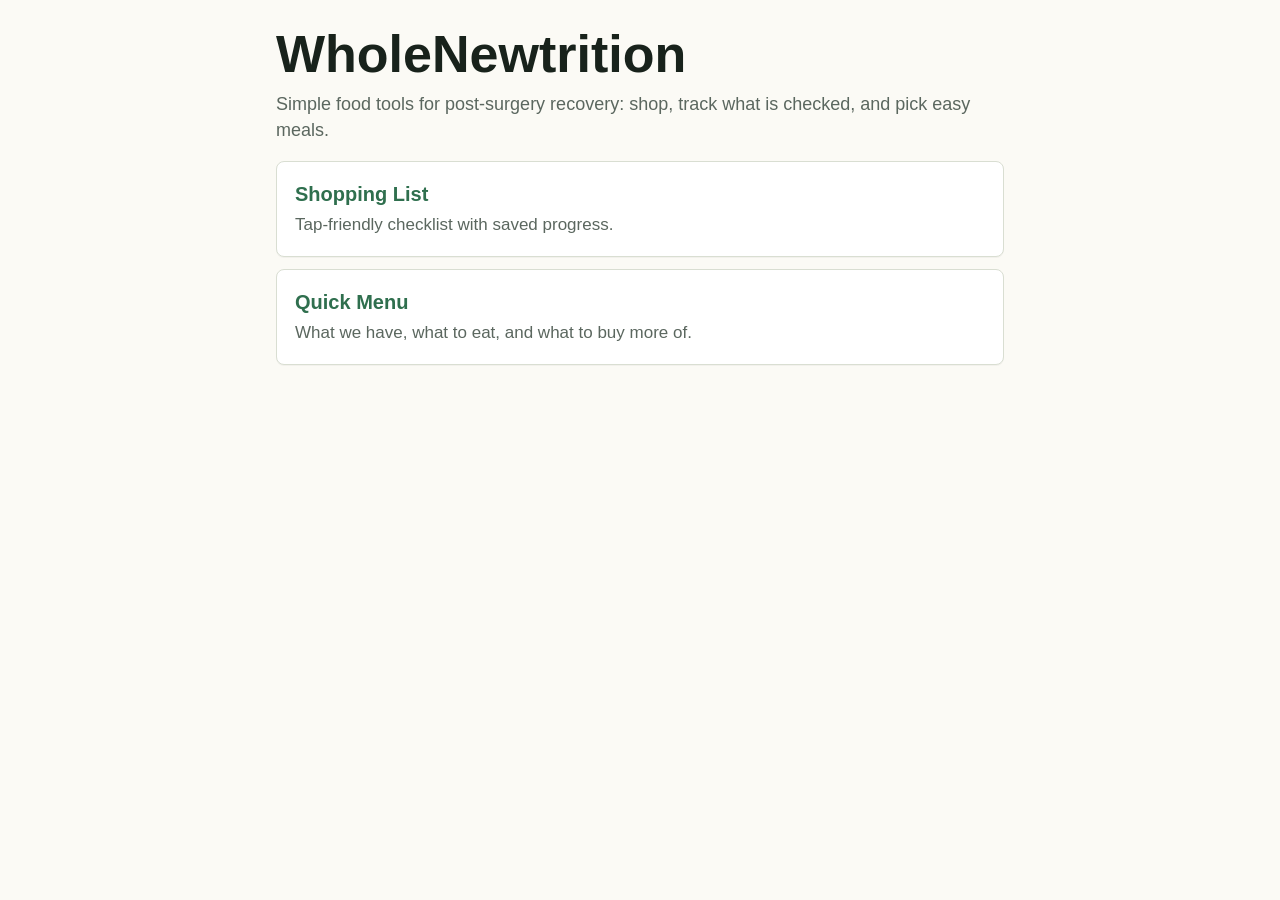
==== docs/index.html @ ab584352 "Add web menu page" ====
<!doctype html>
<html lang="en">
<head>
  <meta charset="utf-8">
  <meta name="viewport" content="width=device-width, initial-scale=1">
  <title>WholeNewtrition</title>
  <style>
    :root {
      color-scheme: light;
      --ink: #18221b;
      --muted: #5b675f;
      --paper: #fbfaf5;
      --card: #ffffff;
      --line: #d9ded2;
      --accent: #2f6f4e;
      --accent-soft: #e7f1ea;
    }

    * {
      box-sizing: border-box;
    }

    body {
      margin: 0;
      color: var(--ink);
      background: var(--paper);
      font: 17px/1.45 -apple-system, BlinkMacSystemFont, "Segoe UI", sans-serif;
    }

    main {
      width: min(760px, 100%);
      margin: 0 auto;
      padding: 28px 16px 48px;
    }

    h1 {
      margin: 0 0 10px;
      font-size: clamp(34px, 9vw, 52px);
      line-height: 1.02;
      letter-spacing: 0;
    }

    p {
      margin: 0 0 18px;
      color: var(--muted);
      font-size: 18px;
    }

    .links {
      display: grid;
      gap: 12px;
      margin-top: 18px;
    }

    a {
      display: block;
      padding: 18px;
      border: 1px solid var(--line);
      border-radius: 8px;
      color: var(--ink);
      background: var(--card);
      text-decoration: none;
      box-shadow: 0 1px 0 rgba(24, 34, 27, 0.04);
    }

    strong {
      display: block;
      margin-bottom: 4px;
      color: var(--accent);
      font-size: 20px;
    }

    span {
      color: var(--muted);
    }
  </style>
</head>
<body>
  <main>
    <h1>WholeNewtrition</h1>
    <p>Simple food tools for post-surgery recovery: shop, track what is checked, and pick easy meals.</p>
    <div class="links">
      <a href="./shopping-list/">
        <strong>Shopping List</strong>
        <span>Tap-friendly checklist with saved progress.</span>
      </a>
      <a href="./menu/">
        <strong>Quick Menu</strong>
        <span>What we have, what to eat, and what to buy more of.</span>
      </a>
    </div>
  </main>
</body>
</html>
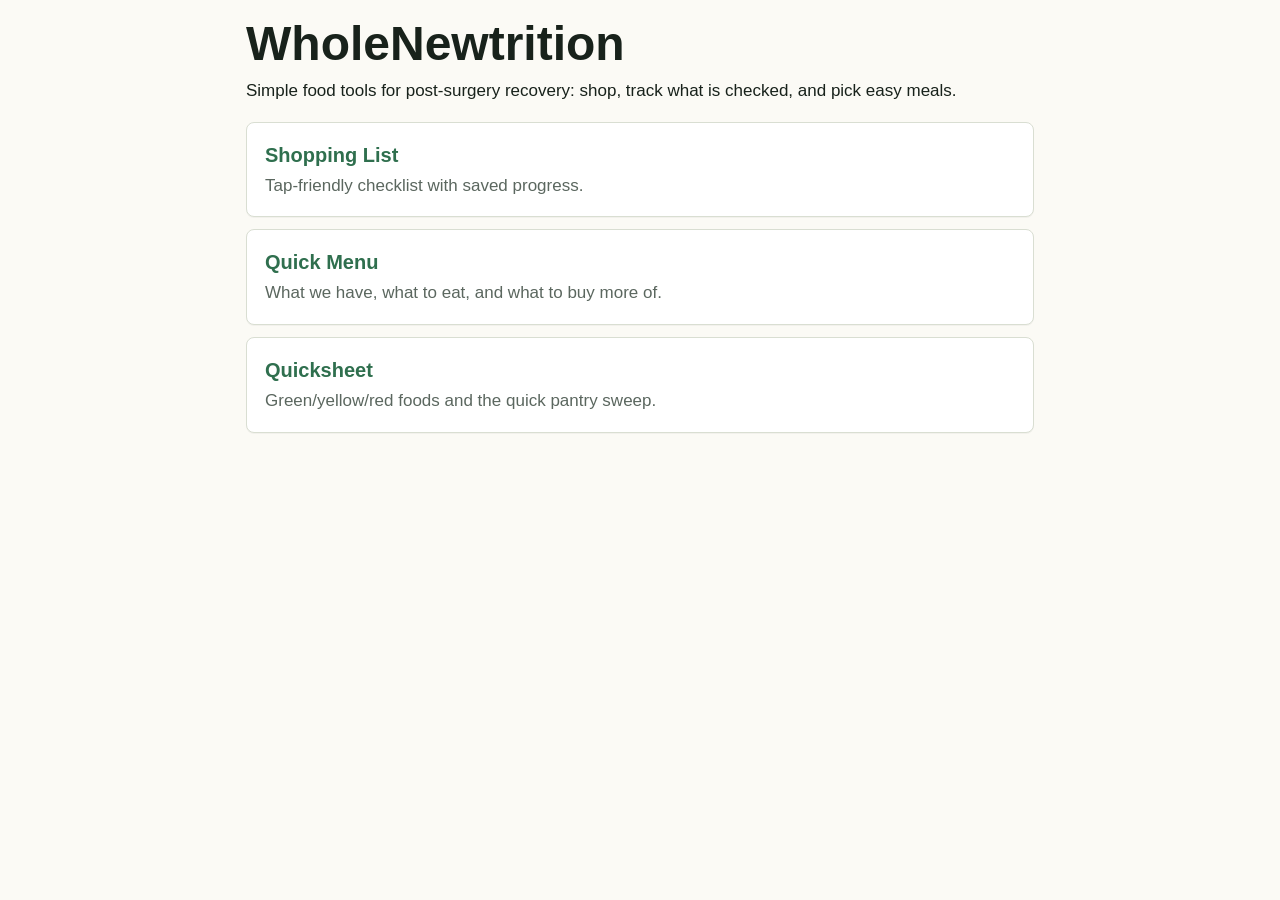
==== commit 5b31bb76: "Render web pages from markdown sources" ====
--- a/docs/index.html
+++ b/docs/index.html
@@ -4,82 +4,13 @@
   <meta charset="utf-8">
   <meta name="viewport" content="width=device-width, initial-scale=1">
   <title>WholeNewtrition</title>
-  <style>
-    :root {
-      color-scheme: light;
-      --ink: #18221b;
-      --muted: #5b675f;
-      --paper: #fbfaf5;
-      --card: #ffffff;
-      --line: #d9ded2;
-      --accent: #2f6f4e;
-      --accent-soft: #e7f1ea;
-    }
-
-    * {
-      box-sizing: border-box;
-    }
-
-    body {
-      margin: 0;
-      color: var(--ink);
-      background: var(--paper);
-      font: 17px/1.45 -apple-system, BlinkMacSystemFont, "Segoe UI", sans-serif;
-    }
-
-    main {
-      width: min(760px, 100%);
-      margin: 0 auto;
-      padding: 28px 16px 48px;
-    }
-
-    h1 {
-      margin: 0 0 10px;
-      font-size: clamp(34px, 9vw, 52px);
-      line-height: 1.02;
-      letter-spacing: 0;
-    }
-
-    p {
-      margin: 0 0 18px;
-      color: var(--muted);
-      font-size: 18px;
-    }
-
-    .links {
-      display: grid;
-      gap: 12px;
-      margin-top: 18px;
-    }
-
-    a {
-      display: block;
-      padding: 18px;
-      border: 1px solid var(--line);
-      border-radius: 8px;
-      color: var(--ink);
-      background: var(--card);
-      text-decoration: none;
-      box-shadow: 0 1px 0 rgba(24, 34, 27, 0.04);
-    }
-
-    strong {
-      display: block;
-      margin-bottom: 4px;
-      color: var(--accent);
-      font-size: 20px;
-    }
-
-    span {
-      color: var(--muted);
-    }
-  </style>
+  <link rel="stylesheet" href="./assets/app.css">
 </head>
 <body>
   <main>
     <h1>WholeNewtrition</h1>
     <p>Simple food tools for post-surgery recovery: shop, track what is checked, and pick easy meals.</p>
-    <div class="links">
+    <div class="home-links">
       <a href="./shopping-list/">
         <strong>Shopping List</strong>
         <span>Tap-friendly checklist with saved progress.</span>
@@ -88,8 +19,11 @@
         <strong>Quick Menu</strong>
         <span>What we have, what to eat, and what to buy more of.</span>
       </a>
+      <a href="./quicksheet/">
+        <strong>Quicksheet</strong>
+        <span>Green/yellow/red foods and the quick pantry sweep.</span>
+      </a>
     </div>
   </main>
 </body>
 </html>
-
--- a/docs/assets/app.css
+++ b/docs/assets/app.css
@@ -0,0 +1,396 @@
+:root {
+  color-scheme: light;
+  --ink: #18221b;
+  --muted: #5b675f;
+  --paper: #fbfaf5;
+  --card: #ffffff;
+  --line: #d9ded2;
+  --accent: #2f6f4e;
+  --accent-soft: #e7f1ea;
+  --warn: #7b4c13;
+  --warn-soft: #fff3dc;
+}
+
+* {
+  box-sizing: border-box;
+}
+
+body {
+  margin: 0;
+  color: var(--ink);
+  background: var(--paper);
+  font: 17px/1.45 -apple-system, BlinkMacSystemFont, "Segoe UI", sans-serif;
+}
+
+main {
+  width: min(820px, 100%);
+  margin: 0 auto;
+  padding: 20px 16px 48px;
+}
+
+header {
+  padding: 16px 0 10px;
+  border-bottom: 1px solid var(--line);
+  margin-bottom: 16px;
+}
+
+h1 {
+  margin: 0 0 10px;
+  font-size: clamp(30px, 8vw, 48px);
+  line-height: 1.02;
+  letter-spacing: 0;
+}
+
+h2 {
+  margin: 0 0 10px;
+  font-size: 22px;
+  line-height: 1.18;
+  letter-spacing: 0;
+}
+
+h3 {
+  margin: 14px 0 6px;
+  color: var(--accent);
+  font-size: 17px;
+  letter-spacing: 0;
+}
+
+h3:first-child {
+  margin-top: 0;
+}
+
+p {
+  margin: 0 0 10px;
+}
+
+.lede {
+  color: var(--muted);
+  font-size: 18px;
+}
+
+.note {
+  margin: 12px 0 0;
+  padding: 12px 14px;
+  border: 1px solid #eed7ad;
+  border-radius: 8px;
+  background: var(--warn-soft);
+  color: var(--warn);
+  font-weight: 650;
+}
+
+.top-nav,
+.controls {
+  position: sticky;
+  top: 0;
+  z-index: 2;
+  display: flex;
+  flex-wrap: wrap;
+  align-items: center;
+  justify-content: space-between;
+  gap: 12px;
+  margin: 0 -16px 14px;
+  padding: 10px 16px;
+  background: rgba(251, 250, 245, 0.96);
+  border-bottom: 1px solid var(--line);
+  backdrop-filter: blur(10px);
+}
+
+.top-nav {
+  justify-content: flex-start;
+}
+
+.control-actions {
+  display: flex;
+  flex-wrap: wrap;
+  gap: 8px;
+}
+
+.nav-button,
+.control-button {
+  min-height: 40px;
+  display: inline-flex;
+  align-items: center;
+  justify-content: center;
+  border: 1px solid #c9d2c7;
+  border-radius: 8px;
+  padding: 0 14px;
+  color: var(--accent);
+  background: var(--card);
+  text-decoration: none;
+  font: inherit;
+  font-size: 15px;
+  font-weight: 800;
+}
+
+.nav-button.primary,
+.control-button.primary {
+  color: #ffffff;
+  background: var(--accent);
+  border-color: var(--accent);
+}
+
+.control-button:active,
+.nav-button:active {
+  transform: translateY(1px);
+}
+
+.save-status {
+  color: var(--muted);
+  font-size: 14px;
+  font-weight: 650;
+}
+
+.jump {
+  display: flex;
+  gap: 8px;
+  overflow-x: auto;
+  padding: 4px 0 14px;
+  margin-bottom: 4px;
+}
+
+.jump a {
+  flex: 0 0 auto;
+  color: var(--accent);
+  background: var(--accent-soft);
+  border: 1px solid #c8ddcf;
+  border-radius: 999px;
+  padding: 8px 12px;
+  text-decoration: none;
+  font-weight: 700;
+  font-size: 14px;
+}
+
+section {
+  background: var(--card);
+  border: 1px solid var(--line);
+  border-radius: 8px;
+  padding: 16px;
+  margin: 14px 0;
+  box-shadow: 0 1px 0 rgba(24, 34, 27, 0.04);
+}
+
+.section-note {
+  margin: 0 0 12px;
+  color: var(--muted);
+}
+
+ul {
+  margin: 0;
+  padding-left: 20px;
+}
+
+li {
+  padding: 4px 0;
+}
+
+.checklist {
+  list-style: none;
+  padding: 0;
+  display: grid;
+  gap: 2px;
+}
+
+.checklist li {
+  display: grid;
+  grid-template-columns: 30px 1fr;
+  align-items: start;
+  gap: 8px;
+  padding: 8px 0;
+  border-top: 1px solid #eef1ea;
+}
+
+.checklist li:first-child {
+  border-top: 0;
+}
+
+input[type="checkbox"] {
+  width: 22px;
+  height: 22px;
+  margin: 1px 0 0;
+  accent-color: var(--accent);
+}
+
+label {
+  min-width: 0;
+}
+
+.checked-panel {
+  display: none;
+  border-color: #bed6c5;
+  background: #f7fbf8;
+}
+
+.checked-panel.is-visible {
+  display: block;
+}
+
+.checked-panel-header {
+  display: flex;
+  align-items: start;
+  justify-content: space-between;
+  gap: 12px;
+  margin-bottom: 12px;
+}
+
+.checked-panel h2 {
+  margin-bottom: 4px;
+}
+
+.checked-panel p {
+  margin: 0;
+  color: var(--muted);
+}
+
+.checked-actions {
+  display: flex;
+  flex-wrap: wrap;
+  gap: 8px;
+  margin: 0 0 12px;
+}
+
+.checked-list {
+  display: grid;
+  gap: 14px;
+}
+
+.checked-group h3 {
+  margin: 0 0 6px;
+}
+
+.checked-group li {
+  padding: 3px 0;
+}
+
+.empty-message {
+  margin: 0;
+  padding: 12px 14px;
+  border-radius: 8px;
+  background: #ffffff;
+  border: 1px solid var(--line);
+  color: var(--muted);
+}
+
+.choice-list {
+  list-style: none;
+  padding: 0;
+  display: grid;
+  gap: 10px;
+}
+
+.choice-list li {
+  padding: 12px 14px;
+  border: 1px solid #eef1ea;
+  border-radius: 8px;
+  background: #fbfdfb;
+}
+
+.choice-list strong {
+  display: block;
+  margin-bottom: 2px;
+  color: var(--accent);
+}
+
+.markdown section > p:first-child {
+  color: var(--muted);
+}
+
+footer {
+  color: var(--muted);
+  font-size: 14px;
+  padding: 14px 2px 0;
+}
+
+.home-links {
+  display: grid;
+  gap: 12px;
+  margin-top: 18px;
+}
+
+.home-links a {
+  display: block;
+  padding: 18px;
+  border: 1px solid var(--line);
+  border-radius: 8px;
+  color: var(--ink);
+  background: var(--card);
+  text-decoration: none;
+  box-shadow: 0 1px 0 rgba(24, 34, 27, 0.04);
+}
+
+.home-links strong {
+  display: block;
+  margin-bottom: 4px;
+  color: var(--accent);
+  font-size: 20px;
+}
+
+.home-links span {
+  color: var(--muted);
+}
+
+@media print {
+  body {
+    background: #fff;
+    font-size: 12px;
+  }
+
+  main {
+    max-width: none;
+    padding: 0;
+  }
+
+  .jump,
+  .controls,
+  .top-nav {
+    display: none;
+  }
+
+  .checked-panel {
+    display: block;
+  }
+
+  .checked-panel-header,
+  .checked-actions {
+    display: none;
+  }
+
+  body.printing-checked header,
+  body.printing-checked .controls,
+  body.printing-checked .jump,
+  body.printing-checked footer,
+  body.printing-checked main > section:not(#checked-panel) {
+    display: none;
+  }
+
+  body.printing-checked .checked-panel {
+    border: 0;
+    margin: 0;
+    padding: 0;
+  }
+
+  section {
+    break-inside: avoid;
+    box-shadow: none;
+    margin: 8px 0;
+    padding: 10px;
+  }
+
+  h1 {
+    font-size: 28px;
+  }
+
+  h2 {
+    font-size: 16px;
+  }
+
+  .checklist li {
+    padding: 3px 0;
+    grid-template-columns: 22px 1fr;
+  }
+
+  input[type="checkbox"] {
+    width: 14px;
+    height: 14px;
+  }
+}
+
